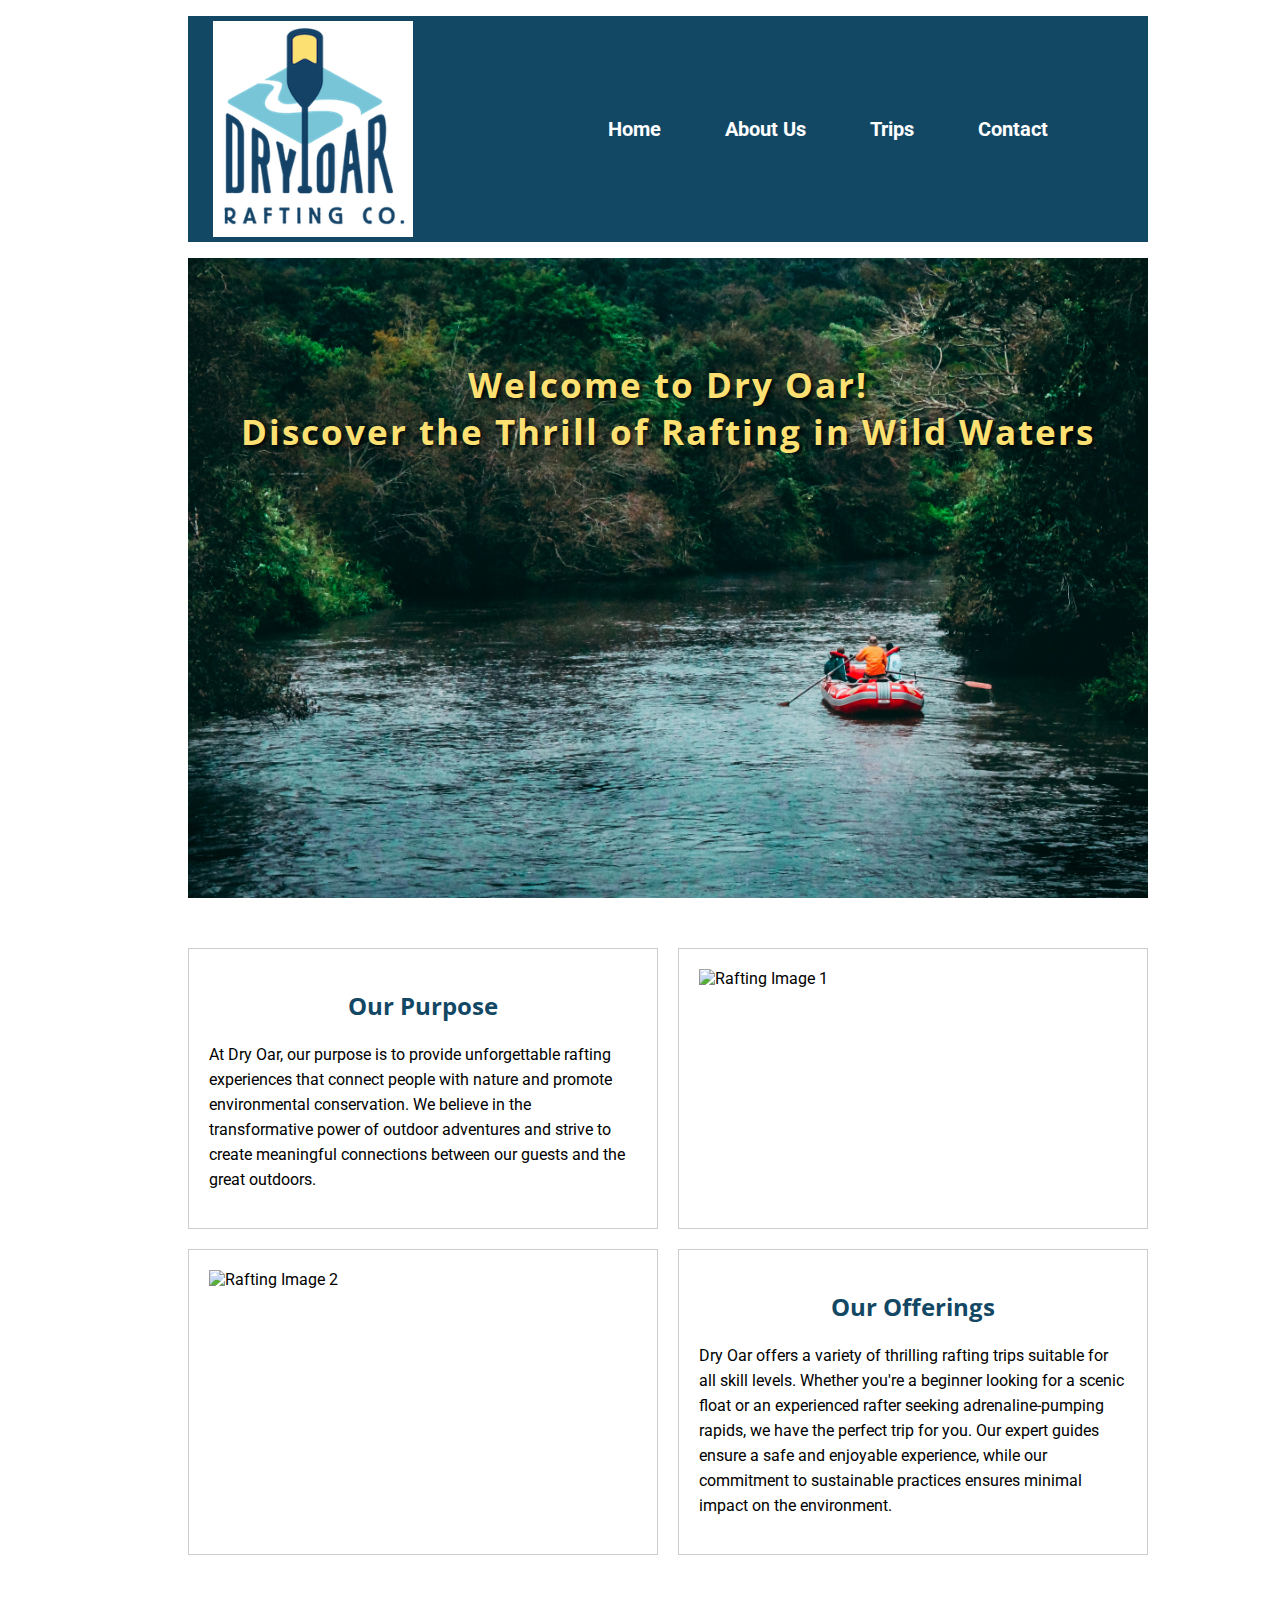
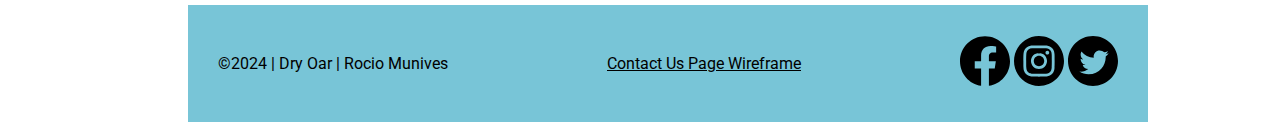
==== wwr/index.html @ ad7e2228 "d" ====
<!DOCTYPE html>
<html lang="en-US">
<head>
    <meta charset="utf-8">
    <meta name="viewport" content="width=device-width, initial-scale=1">
    <title>Rafting Home Page | Rocio Munives</title>
    <meta name="description" content= "The Home Page contains some attention grabbing information including newsletter, call(s) to action, appealing graphics, and other items.">
    <meta name="author" content="Rocio Munives"> 
    <link rel="stylesheet" href="styles/rafting.css">
</head>
<body>
    <header>
        <img src="images/logo.png" alt="Rafting Site Logo" width="200">
    <div class="navigation">
     <nav>
        <a href="index.html">Home</a>
        <a href="about.html">About Us</a>
        <a href="trips.html">Trips</a>
        <a href="contact.html">Contact</a>
     </nav>
    </div>
    </header>
    <main>
        <div class="hero">
            <img src="images/homepage.jpg" alt="Home Page Background Image">
            <div class="homepage">
            <h1>Welcome to Dry Oar!<br>Discover the Thrill of Rafting in Wild Waters</h1>
            </div>
        </div>
        
        <section class="grid-container">
            <div class="item item1">
              <h2>Our Purpose</h2>
              <p>At Dry Oar, our purpose is to provide unforgettable rafting experiences that connect people with nature and promote environmental conservation. We believe in the transformative power of outdoor adventures and strive to create meaningful connections between our guests and the great outdoors.</p>
            </div>
            <div class="item item2">
              <img src="rafting_image1.jpg" alt="Rafting Image 1">
            </div>
            <div class="item item3">
              <img src="rafting_image2.jpg" alt="Rafting Image 2">
            </div>
            <div class="item item4">
              <h2>Our Offerings</h2>
              <p>Dry Oar offers a variety of thrilling rafting trips suitable for all skill levels. Whether you're a beginner looking for a scenic float or an experienced rafter seeking adrenaline-pumping rapids, we have the perfect trip for you. Our expert guides ensure a safe and enjoyable experience, while our commitment to sustainable practices ensures minimal impact on the environment.</p>
            </div>
        </section>
          
    </main>
    <footer>
        <p>&copy;2024 | Dry Oar | Rocio Munives</p>
        <a id="link" href="https://app.moqups.com/2DbqnoaXO8IpNgypIxXJ6CfmY9B8RDgZ/edit/page/ad12de680">Contact Us Page Wireframe</a>
        <nav>
            <a href="https://www.facebook.com">
                <img src="images/facebook.svg" alt="Facebook" width="50">
            </a>
            <a href="https://www.instagram.com">
                <img src="images/instagram.svg" alt="Instagram" width="50">    
            </a>
            <a href="https://twitter.com"> 
               <img src="images/twitter.svg" alt="Twitter" width="50">
            </a>
        </nav>
    </footer>
</body>
</html>
---- wwr/styles/rafting.css ----
@import url('https://fonts.googleapis.com/css2?family=Roboto:ital,wght@0,100;0,300;0,400;0,500;0,700;0,900;1,100;1,300;1,400;1,500;1,700;1,900&display=swap');
@import url('https://fonts.googleapis.com/css2?family=Open+Sans:ital,wght@0,300..800;1,300..800&display=swap');

:root {
    --primary-color:  #134865;
    --secondary-color: #78c5d7;
    --accent1-color: #fce172;
    --accent2-color: #ffffff;

    --heading-font: 'open sans', serif;
    --paragraph-font: 'roboto', serif;

    --nav-background-color: #134865; 
    --nav-link-color: #ffffff;
    --nav-hover-link-color: #ffffff;
    --nav-hover-background-color: #78c5d7;
}

body {
    font-family: var(--paragraph-font);
    width: 960px;
    padding-left: 180px;

}

p {
    line-height: 25px;
}

header {
	margin: 1rem auto;
	display: grid;
	grid-template-columns: 120px 1fr 2fr;
	align-items: center;
    background-color: var(--nav-background-color);
}

header img {
    top: 0px;
    background-color: #ffffff;
    border: solid thick #134865;
    margin-left: 20px;
}

.navigation {
    display: flex;
    font-weight: bold;
    grid-column: 3;
}

.navigation nav a {
    font-size: 20px;
    line-height: 2;
    text-decoration: none;
    color: var(--nav-link-color);
    padding: 20px;
    margin-right: 20px;
}

.navigation nav a:hover {
    background-color: var(--nav-hover-background-color);
    color: var(--nav-hover-link-color);
    border-radius: 5px;
    box-shadow: 10px 10px 5px black;
}

h1,h2,h3{
    font-family: var(--heading-font);
    color: var(--primary-color);
    text-align: center;
}

.hero {
    position: relative;
    padding-bottom: 50px;
}

.hero h1 {
    position: absolute;
    top: 30px;  
    width: 100%;
    color: var(--accent1-color);
    text-align: center;
    text-shadow: 2px 2px 5px black;
    letter-spacing: 2px;
    font-weight: bold;
    font-size: 50px;
}

.hero article {
    position: absolute;
    top: 150px; 
    left: 80px; 
    color: white;
    width: 80%;
    background-color: rgb(19, 72, 101, 0.6);
    padding: 1rem;
}

.hero img {
    display: block; 
    width: 100%; 
    height: auto; 
}

.hero article img {
    float: right;
    width: 200px;
    padding: 1rem; 
}

.history {
    column-count: 3;
    column-gap: 20px;
    padding-bottom: 50px;
}

.history img {
    width: 310px;
}

.adventure {
    display: flex;
    padding-top: 20px;
    padding-bottom: 20px;   
}

.adventure img {
    width: 185px;
    padding-right: 5px;
}

.adventure figure {
    margin: 3px;
    margin-left: 0px;
}
 
footer {
    display: flex;
    align-items: center;
    justify-content: space-between;
    background-color: var(--secondary-color);
    color: #000;
    padding: 30px;
    margin-top: 50px;
}

nav a {
    text-decoration: none;
}

/* Contact Us Page */

/* Reach Our Team Section */

#hero-contact {
    text-align: center;
}

.contact1 {
    display: flex;
    justify-content: center;
}

.column1 , .column2 {
    text-align: center;
    max-width: 30%;
    margin: 40px;
    padding: 40px;
    border: 2px solid #134865;
    background-color:  rgb(252, 225, 115, 0.4);
}

.icon1, .icon2 {
    display: flex;
    justify-content: center;
    justify-content: space-evenly;

}

.icon1 img, .icon2 img {
    max-width: 50px;
}

/*Company Address Section*/

.contact2 {
    display:flex;
    justify-content: center;
    justify-content: space-around;
    padding-bottom: 30px;
}



.icon3 img {
    width: 50px;
    height: 50px;
    padding-right: 10px;
}

.icon3 {
    display: flex;
}

.formparagraph {
    text-align: center;
}

#h3 {
    text-align: left;
}

iframe {
    width: 400px;
    height: 400px;
    border: none; 
}
 
/*Our Team Section*/

.contact3 {
    justify-content: center;
    display: flex; 
    padding-bottom: 30px;
}

.contact3 img {
    width: 250px;
    height: 250px;
}

/* Send Us a Message Section */

.form {
    background-color: rgb(252, 225, 115, 0.4); 
    padding-top: 20px;
}

form {
    width: 650px;
    margin: 0 auto;
    padding: 1rem;
    border-radius: 0.5rem;
    display:grid;
    grid-gap: .5rem;
    margin-bottom: 2rem;
}

label, input, button, select, textarea {
    font-family: "Roboto", sans-serif;
}

label {
    text-align: left;
    padding-right: 1rem;
    padding-top: 1rem;
}

input, select, textarea {
    padding: 0.5rem;
    font-size: 1.1rem;
}

fieldset {
    border: none;
    padding-left: 0;
}

button {
    margin: 1rem;
    background-color: #134865;
    color: #fff;
    border: none;
    border-radius: .5rem;
    padding: .75rem;
    font-size: 1.2rem;
}

button:hover {
    background-color: #78c5d7;
}

#link {
    color: black;
}

/* Trips Page */


#hero-trips {
    text-align: center;
}

.contact-us {
    text-align: center;
}

/* Dry Oar Trips */

.trips {
  display: grid;
  grid-template-columns: repeat(2, 3fr);
  grid-template-rows: repeat(2, 3fr);
  gap: 20px;
  padding-bottom: 50px;
  padding-top: 50px
}

.wild-adventure img, .natural-exploration img, .thrilling-rapids img{
    width: 440px;
    height: auto;
}

.family-expedition img {
    width: 440px;
    height: 330px;
}

h4 {
    color:#134865;
    font-size: 18px;
}

strong {
    font-weight: bold;
}

.wild-adventure, .natural-exploration, .thrilling-rapids, .family-expedition {
    border: 2px solid #134865;
    padding: 10px;
    background-color: rgb(252, 225, 115, 0.4);
}

/* Table */

table {
    border-collapse: collapse;
    border-spacing: 0;
    border: 2px solid #134865;
    margin-top: 50px;
}
  
caption {
    caption-side: bottom;
    padding: 10px;
    font-weight: bold;
  }

th, td {
    border: 1px solid rgb(160 160 160);
    padding-left: 0;
    padding: 30px 10px

}

th {
  vertical-align: bottom;
}

thead > tr {
    background-color: rgb(120, 197, 215, 0.4);
    text-align: left;
}

thead {
    padding: 20px;
}

tbody > tr > th:first-of-type {
    text-align: left;
}

#table {
    padding-bottom: 50px;
}

/* Home Page */

/* Welcome */

.homepage h1 {
    font-size: 35px;
    padding-top: 50px;
}

/* Newsletter */

/* Call to Action */

/* Grid */

.grid-container {
    display: grid;
    grid-template-columns: 1fr 1fr;
    grid-gap: 20px;
  }
  
  .item {
    padding: 20px;
    border: 1px solid #ccc;
  }
  
  .item img {
    max-width: 100%;
    height: auto;
  }

.homepage h1 {
    font-size: 35px;
    padding-top: 50px;
}
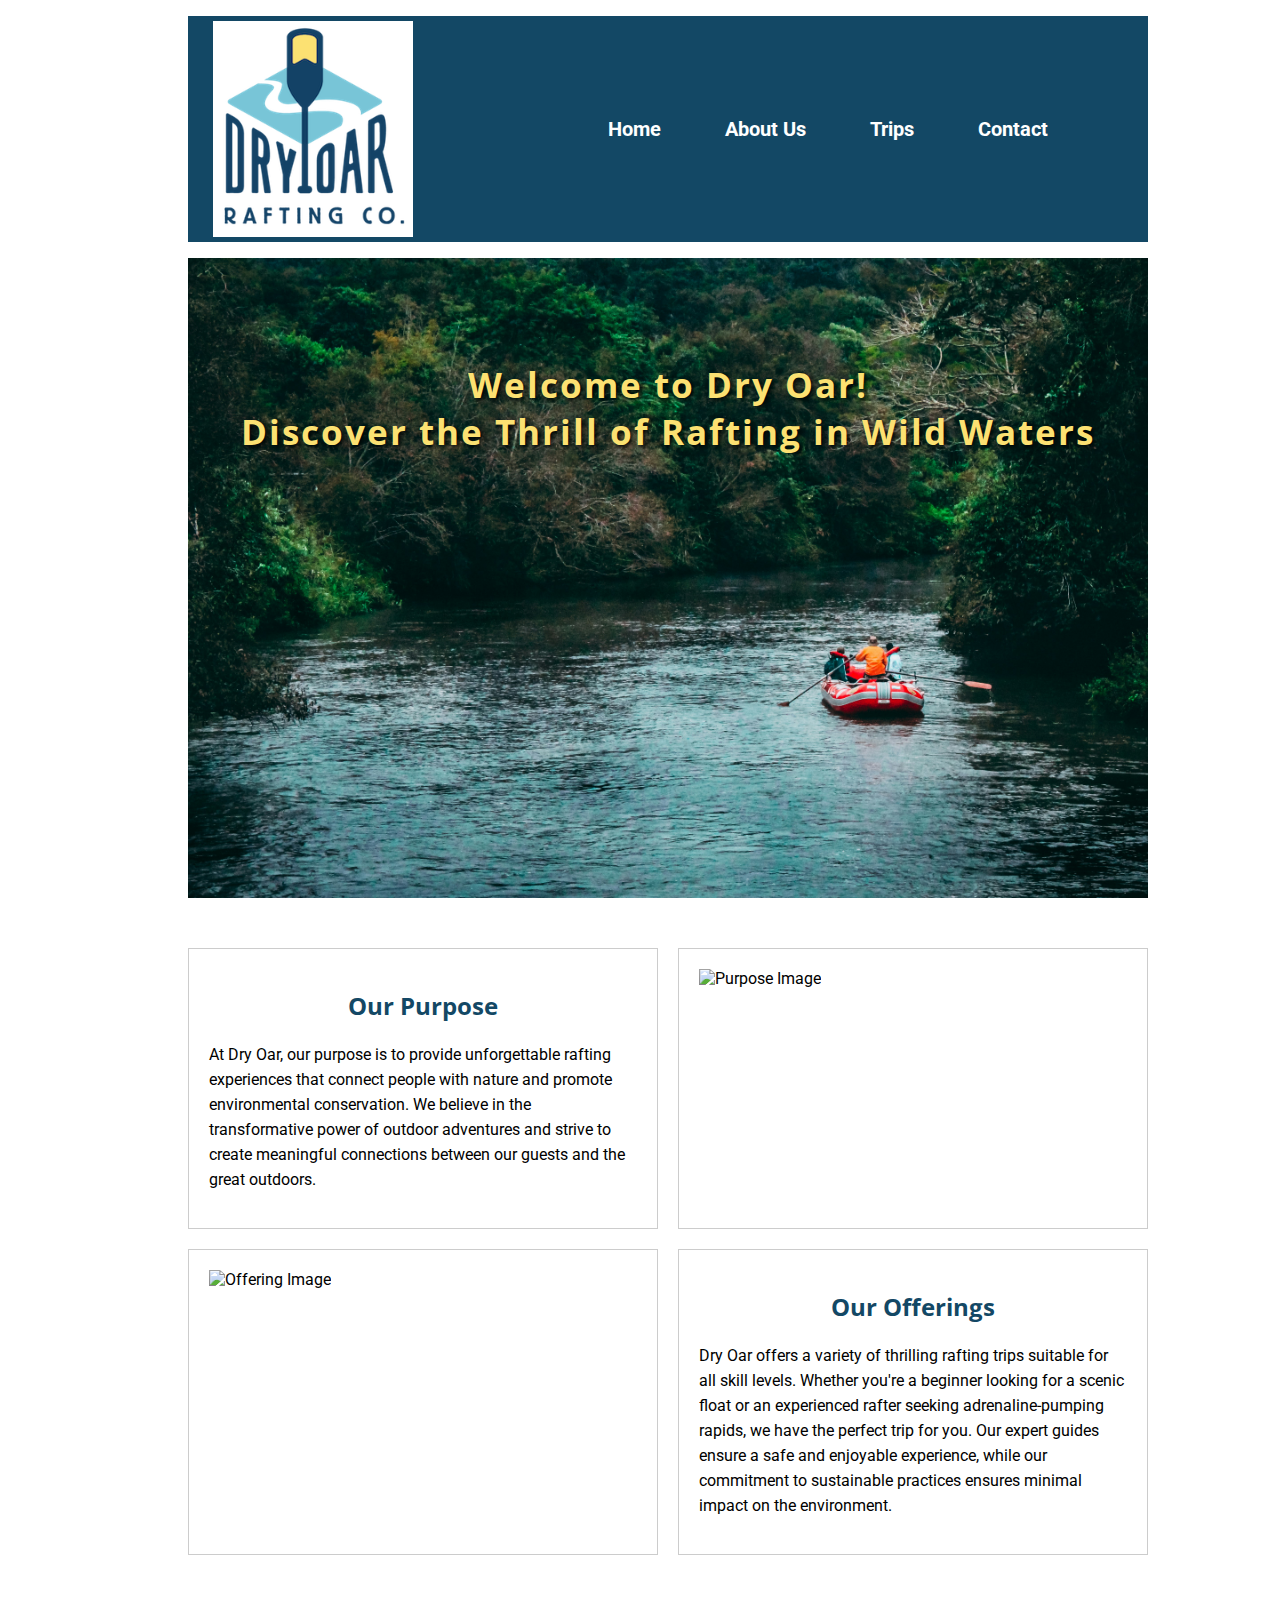
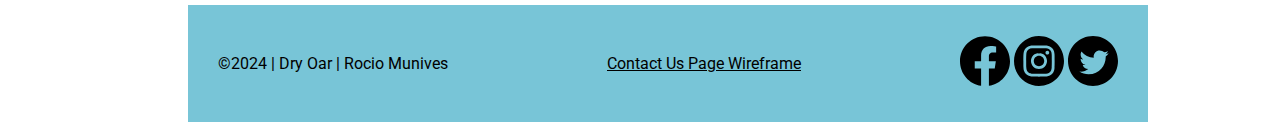
==== commit c866d64c: "h" ====
--- a/wwr/index.html
+++ b/wwr/index.html
@@ -34,10 +34,10 @@
               <p>At Dry Oar, our purpose is to provide unforgettable rafting experiences that connect people with nature and promote environmental conservation. We believe in the transformative power of outdoor adventures and strive to create meaningful connections between our guests and the great outdoors.</p>
             </div>
             <div class="item item2">
-              <img src="rafting_image1.jpg" alt="Rafting Image 1">
+              <img src="rafting_image1.jpg" alt="Purpose Image">
             </div>
             <div class="item item3">
-              <img src="rafting_image2.jpg" alt="Rafting Image 2">
+              <img src="rafting_image2.jpg" alt="Offering Image">
             </div>
             <div class="item item4">
               <h2>Our Offerings</h2>
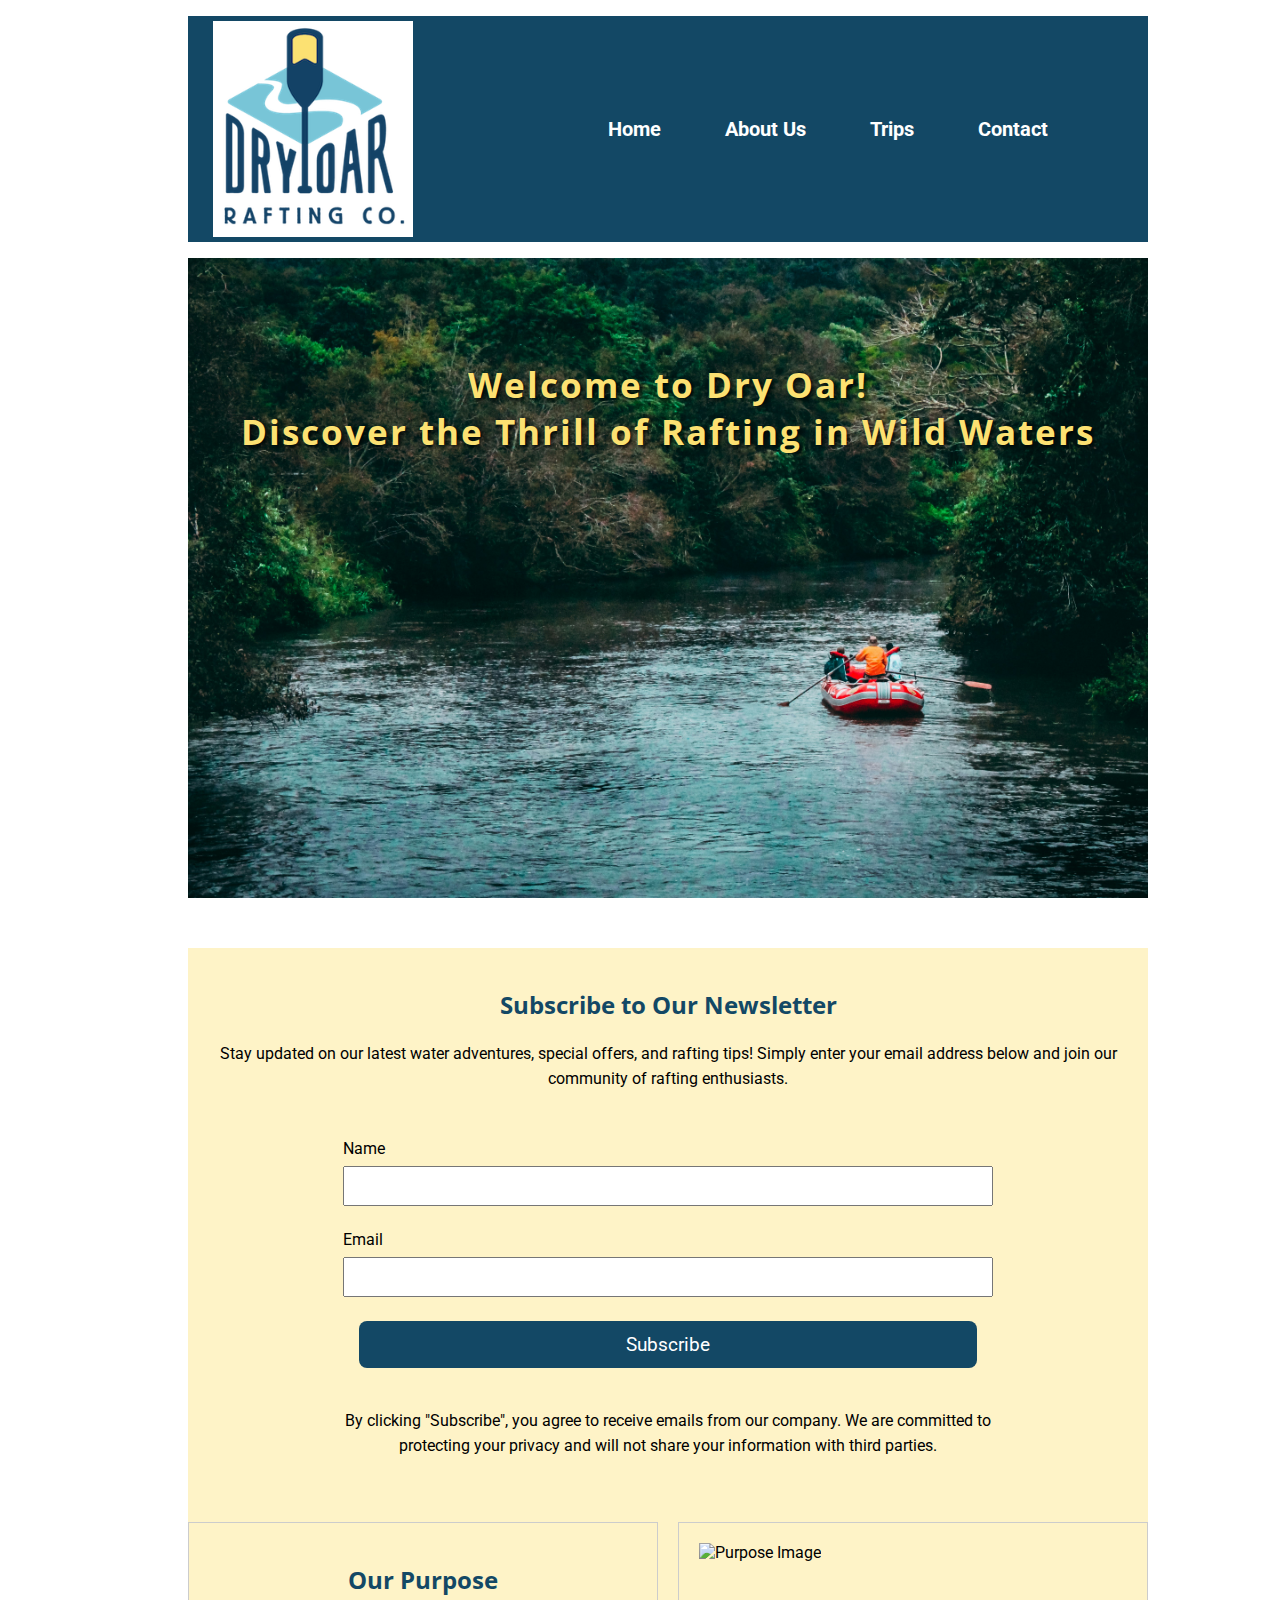
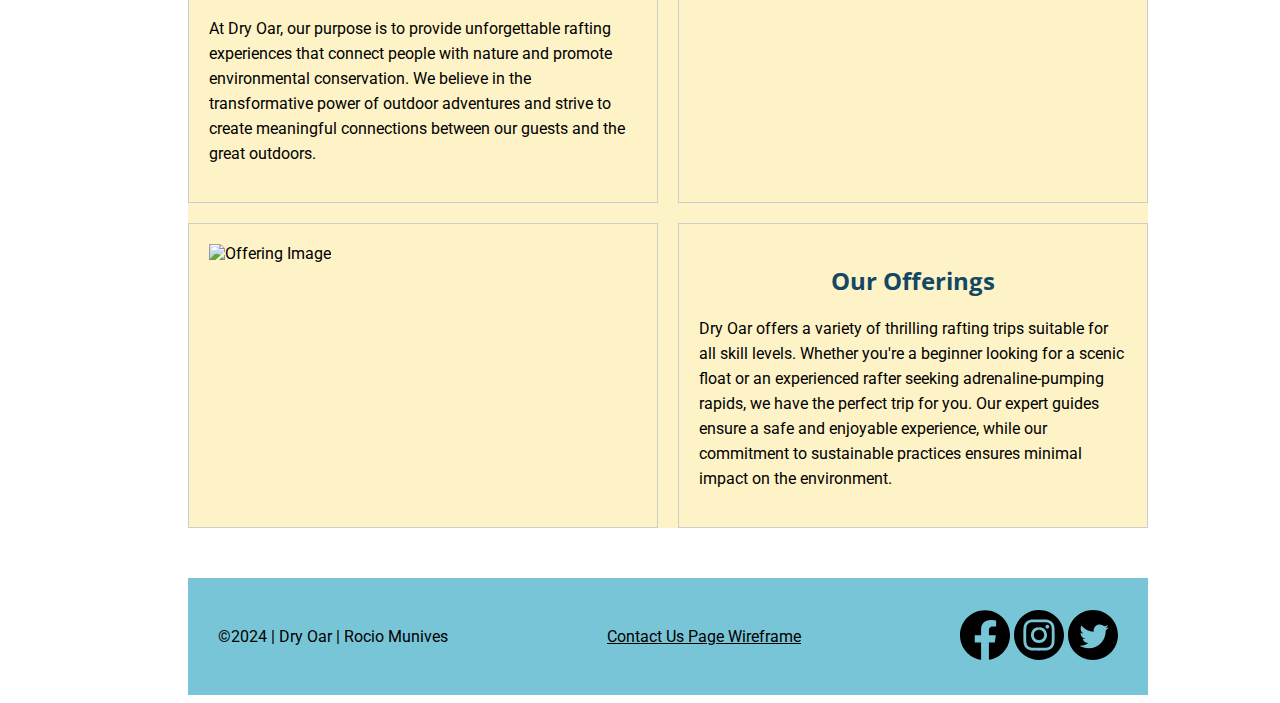
==== commit d370c22d: "n" ====
--- a/wwr/index.html
+++ b/wwr/index.html
@@ -27,6 +27,23 @@
             <h1>Welcome to Dry Oar!<br>Discover the Thrill of Rafting in Wild Waters</h1>
             </div>
         </div>
+
+        <section class="form">
+            <h2>Subscribe to Our Newsletter</h2>
+            <p class="formparagraph">Stay updated on our latest water adventures, special offers, and rafting tips! Simply enter your email address below and join our community of rafting enthusiasts.</p>
+            <form>
+   
+                <label for="name">Name</label>
+                <input type="text" id="name" name="name">
+    
+                <label for="email">Email</label>
+                <input type="text" id="email" name="email">
+
+                <button type="submit">Subscribe</button>
+
+                <p class="formparagraph">By clicking "Subscribe", you agree to receive emails from our company. We are committed to protecting your privacy and will not share your information with third parties.</p>
+       
+            </form>
         
         <section class="grid-container">
             <div class="item item1">
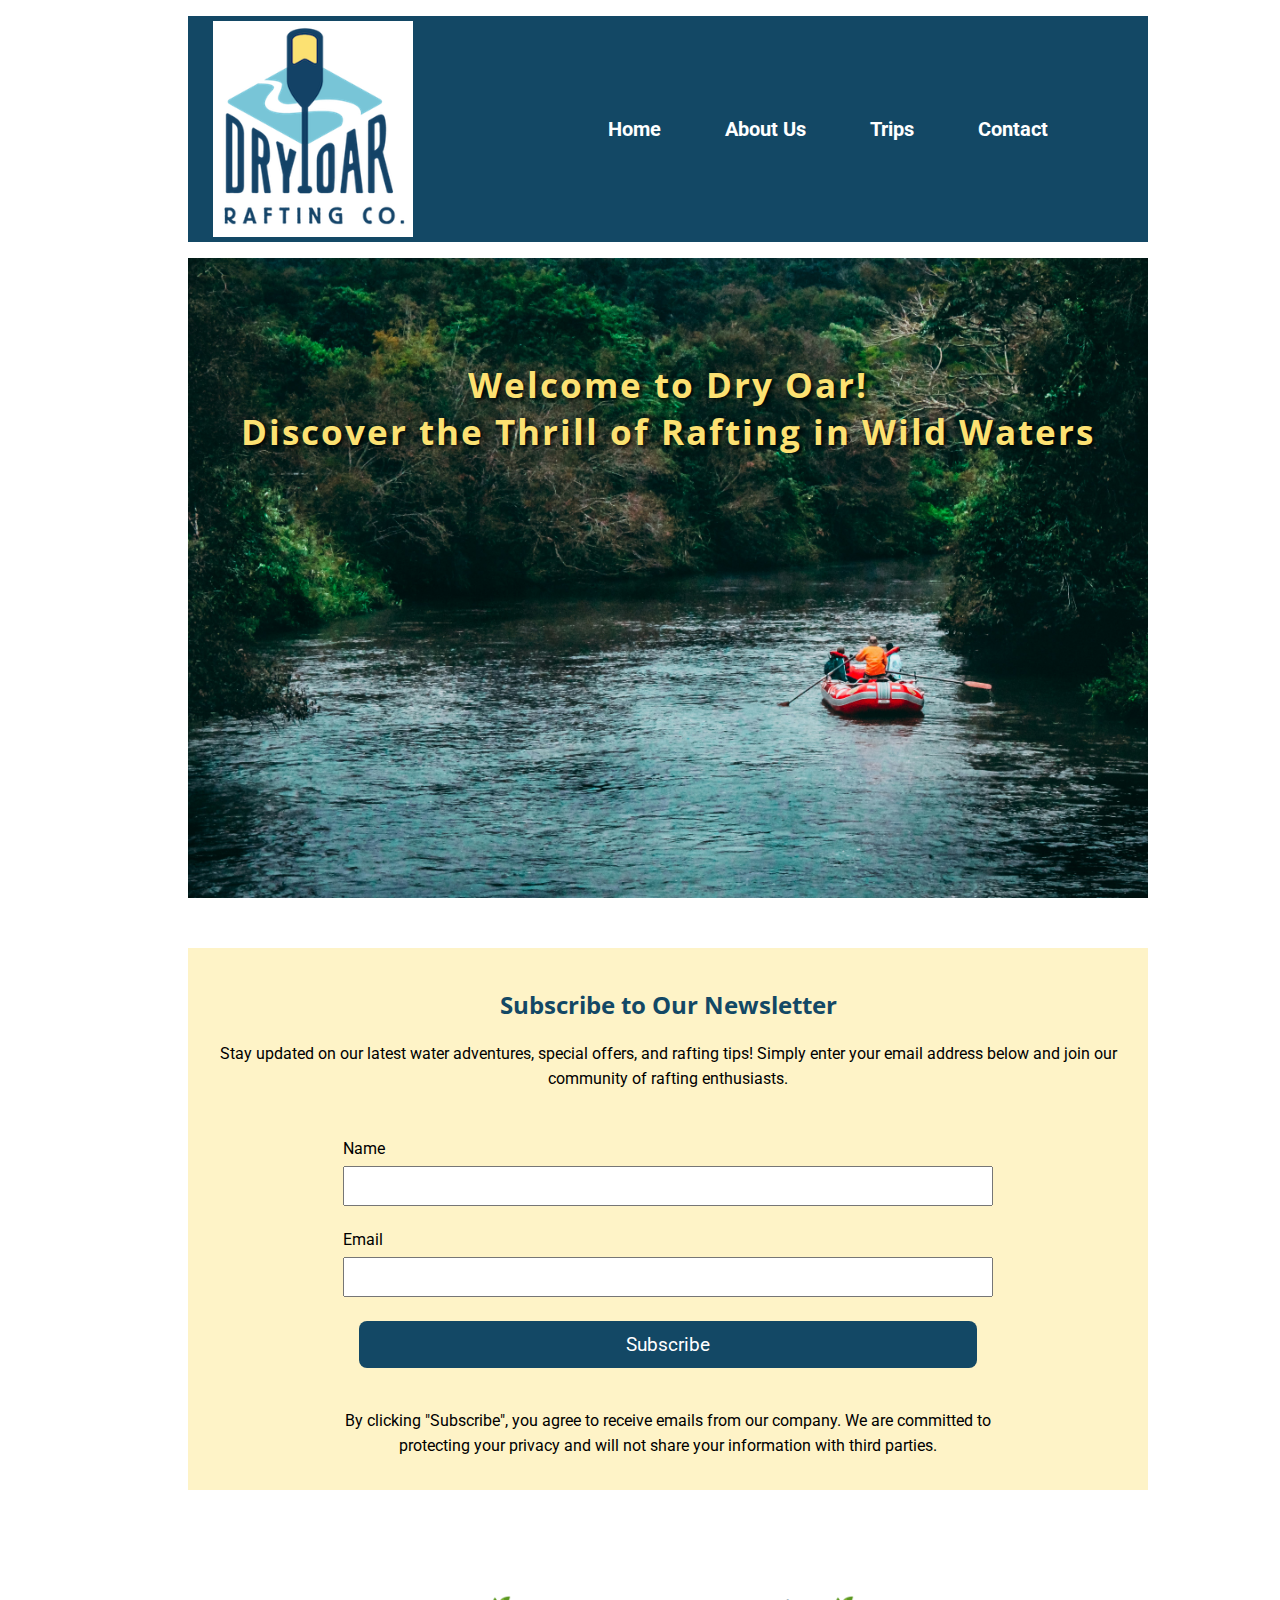
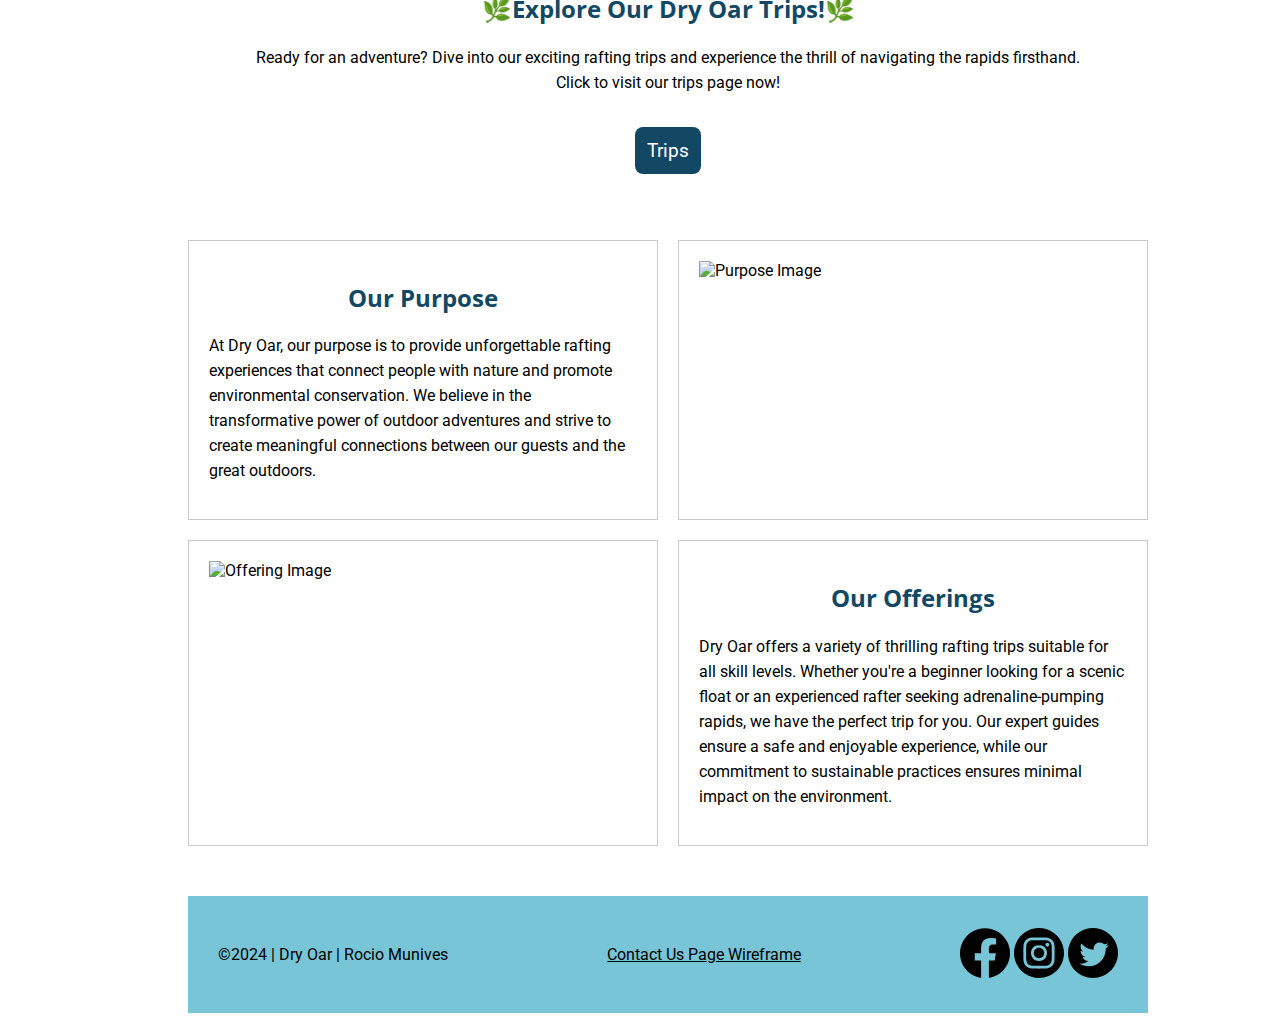
==== commit f6250bf3: "v" ====
--- a/wwr/index.html
+++ b/wwr/index.html
@@ -44,6 +44,16 @@
                 <p class="formparagraph">By clicking "Subscribe", you agree to receive emails from our company. We are committed to protecting your privacy and will not share your information with third parties.</p>
        
             </form>
+        </section>
+
+        <section class="calltoaction">
+            <h2>🌿Explore Our Dry Oar Trips!🌿</h2>
+            <p>Ready for an adventure? Dive into our exciting rafting trips and experience the thrill of navigating the rapids firsthand.<br> Click to visit our trips page now!</p>
+            <a href="https://rociomunives.github.io/wdd130/wwr/trips.html">
+                <button>Trips</button>
+              </a>
+              
+        </section>
         
         <section class="grid-container">
             <div class="item item1">
--- a/wwr/styles/rafting.css
+++ b/wwr/styles/rafting.css
@@ -384,9 +384,13 @@
     padding-top: 50px;
 }
 
-/* Newsletter */
-
 /* Call to Action */
+
+.calltoaction {
+    padding-top: 50px;
+    padding-bottom: 50px;
+    text-align: center;
+}
 
 /* Grid */
 
@@ -406,7 +410,4 @@
     height: auto;
   }
 
-.homepage h1 {
-    font-size: 35px;
-    padding-top: 50px;
-}
+
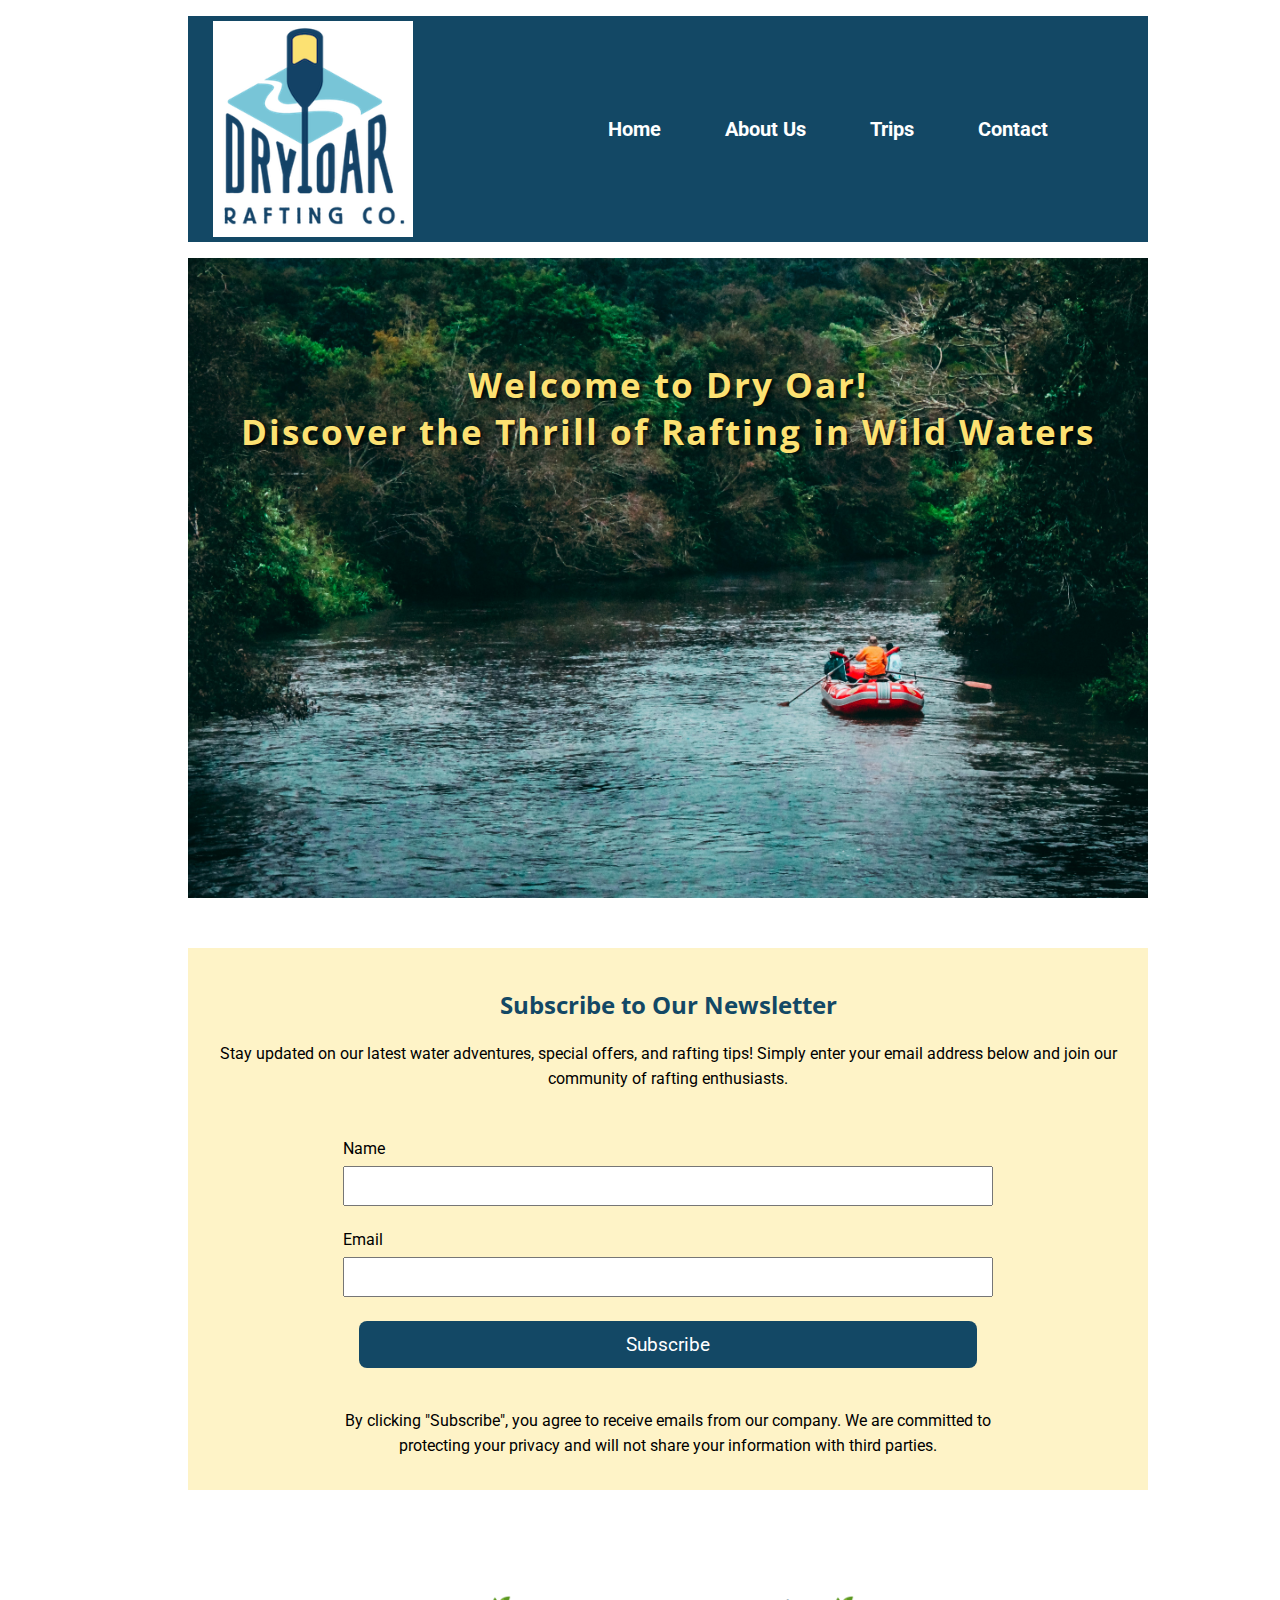
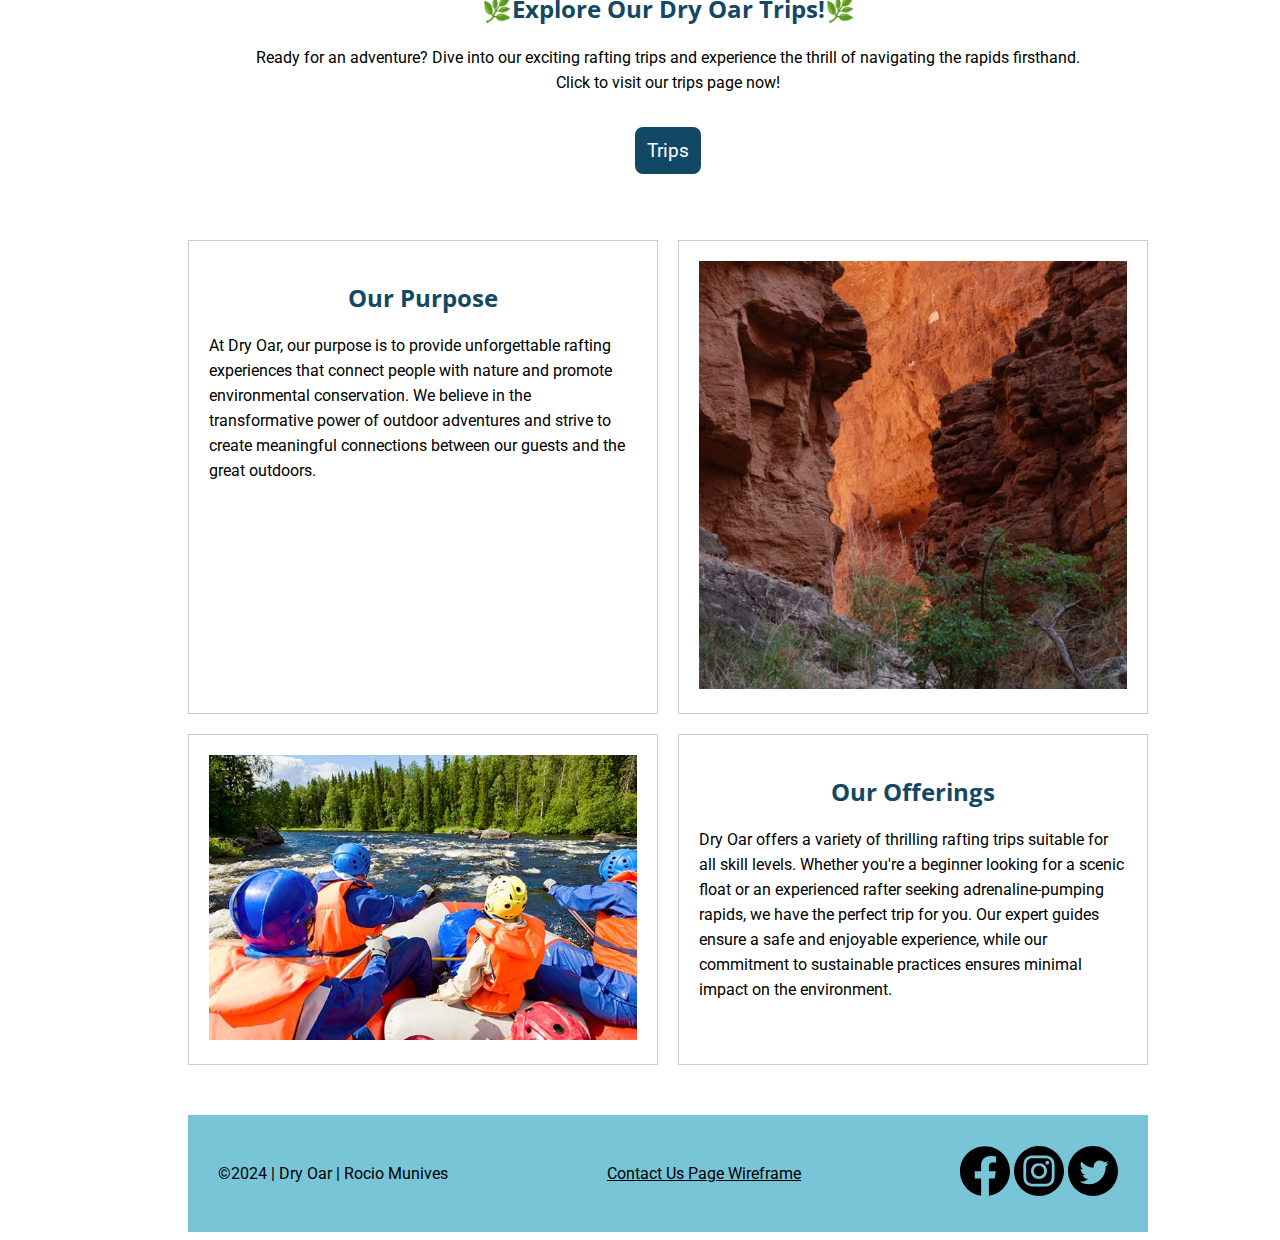
==== commit cc08d2b5: "a" ====
--- a/wwr/index.html
+++ b/wwr/index.html
@@ -61,10 +61,10 @@
               <p>At Dry Oar, our purpose is to provide unforgettable rafting experiences that connect people with nature and promote environmental conservation. We believe in the transformative power of outdoor adventures and strive to create meaningful connections between our guests and the great outdoors.</p>
             </div>
             <div class="item item2">
-              <img src="rafting_image1.jpg" alt="Purpose Image">
+              <img src="images/purpose.jpg" alt="Purpose Image">
             </div>
             <div class="item item3">
-              <img src="rafting_image2.jpg" alt="Offering Image">
+              <img src="images/offering.jpg" alt="Offering Image">
             </div>
             <div class="item item4">
               <h2>Our Offerings</h2>
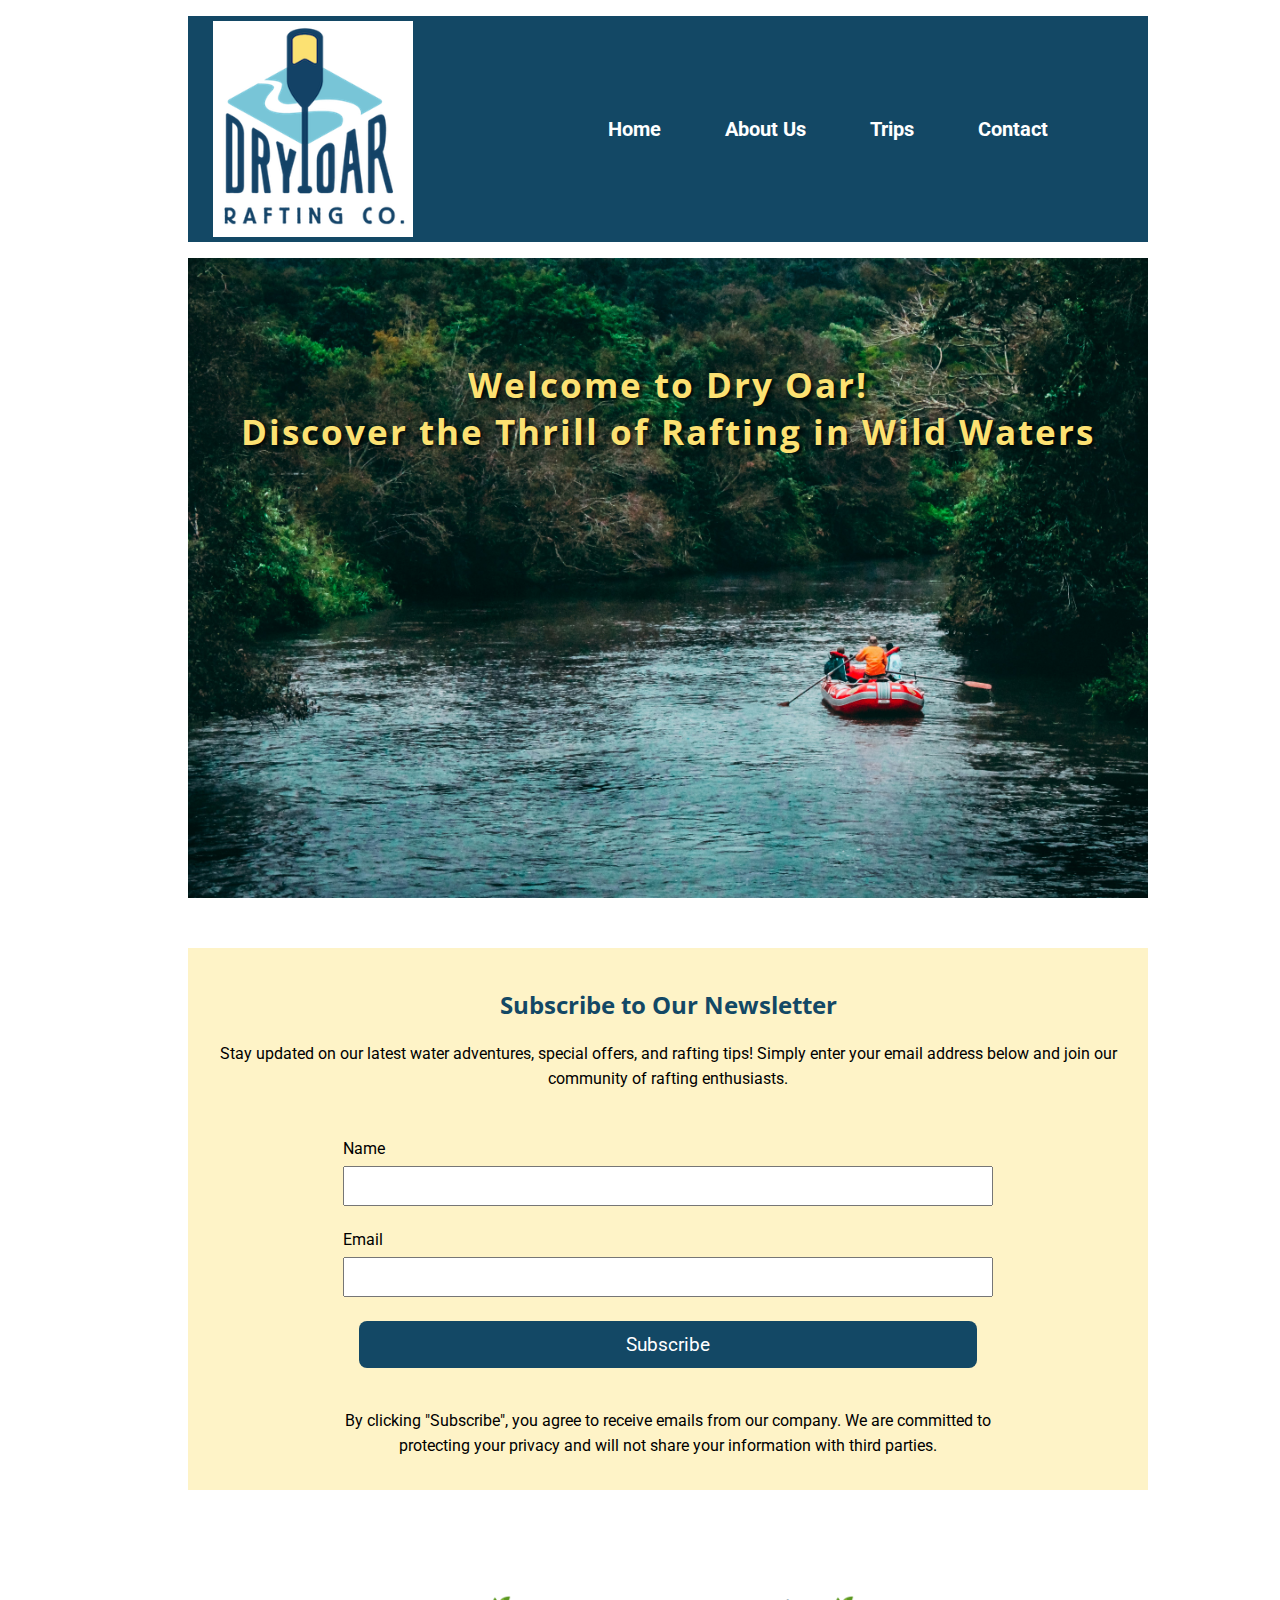
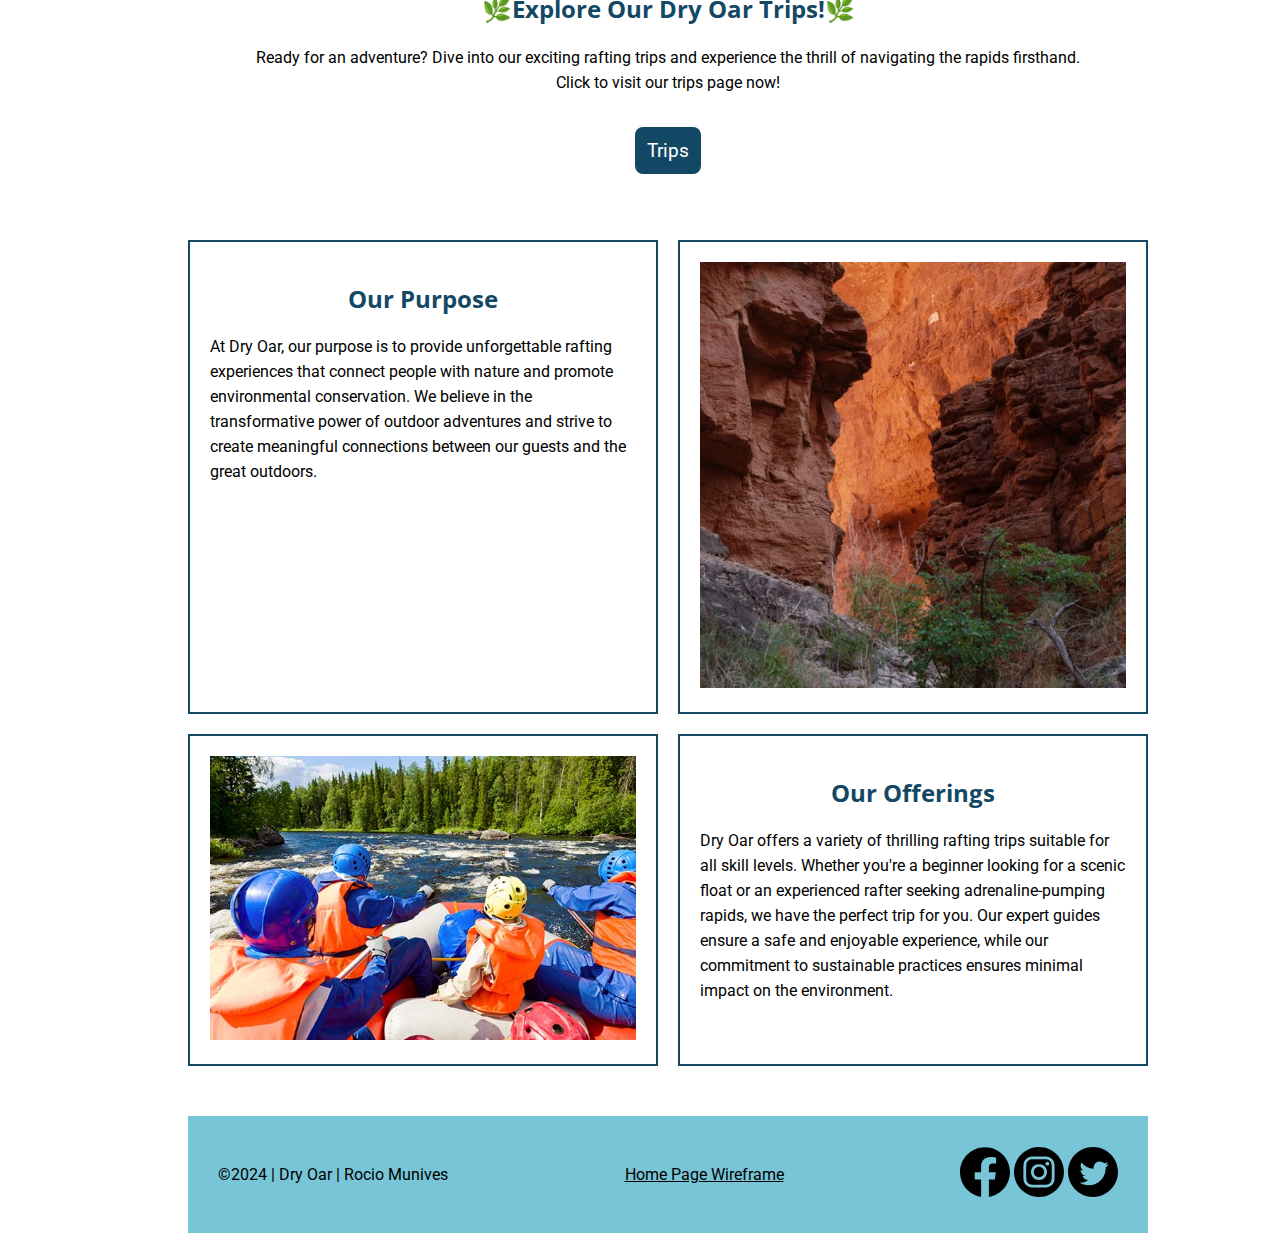
==== commit ecb34ecb: "ñ" ====
--- a/wwr/index.html
+++ b/wwr/index.html
@@ -75,7 +75,7 @@
     </main>
     <footer>
         <p>&copy;2024 | Dry Oar | Rocio Munives</p>
-        <a id="link" href="https://app.moqups.com/2DbqnoaXO8IpNgypIxXJ6CfmY9B8RDgZ/edit/page/ad12de680">Contact Us Page Wireframe</a>
+        <a id="link" href="https://app.moqups.com/2DbqnoaXO8IpNgypIxXJ6CfmY9B8RDgZ/view/page/a1ae1abc0">Home Page Wireframe</a>
         <nav>
             <a href="https://www.facebook.com">
                 <img src="images/facebook.svg" alt="Facebook" width="50">
--- a/wwr/styles/rafting.css
+++ b/wwr/styles/rafting.css
@@ -402,7 +402,7 @@
   
   .item {
     padding: 20px;
-    border: 1px solid #ccc;
+    border: 2px solid #134865
   }
   
   .item img {
